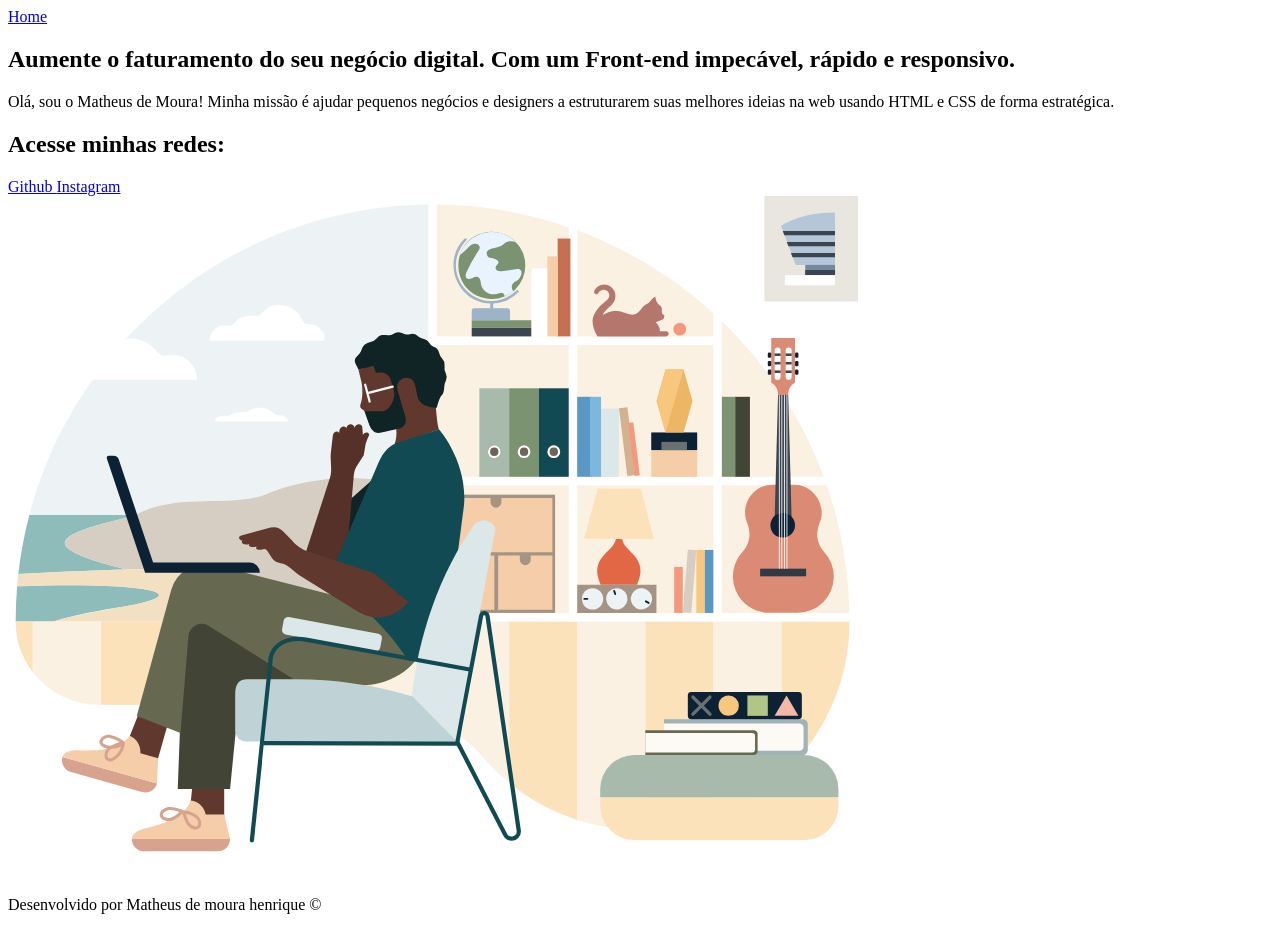
==== PORTFOLIO/index.html @ b752cf72 "Add files via upload" ====
<!DOCTYPE html>
<html lang="pt-br">
<head>
    <meta charset="UTF-8">
    <meta name="viewport" content="width=device-width, initial-scale=1.0">
    <title>Portifolio</title>
    <link rel="stylesheet" href="CSS/estilo.css">
</head>
<body>
      <header class="cabecalho">
        <nav class="cabecalho__menu">
           <a class="cabecalho__menu__link" href="index.html">Home</a>
           <a class="cabecalho__menu__link" href="about.html"></a>
        </nav>
      </header>
      <main class="apresentacao">
        <section class="apresentacao_conteudo">
        <h1 class="apresentacao_conteudo_titulo">Aumente o faturamento do seu negócio digital. <strong class="titulo-destaque">Com um Front-end impecável, rápido e responsivo.</strong> </h1>
        <p class="apresentacao__conteudo__texto">Olá, sou o Matheus de Moura! Minha missão é ajudar pequenos negócios e designers a estruturarem suas melhores ideias na web usando HTML e CSS de forma estratégica.</p>
        <div class="apresentacao__links">
          <h2 class="apresentacao__links__subtitulo">Acesse minhas redes:</h2>
          <a class="apresentacao__links__navegacao"href="https://github.com/matheus260524-dotcom">
          
            Github
          </a>
          <a class="apresentacao__links__navegacao" href="https://instagram.com/mathz_hzx">
           
            Instagram
          </a>
        </div>
        </section>
        <img class="apresentacao__imagem" src="imagem.svg" alt="foto de alguem no cumputador">
      </main>
      <footer class="rodape">
          <p>Desenvolvido por Matheus de moura henrique &copy;</p>
      </footer>
</body>
</html>
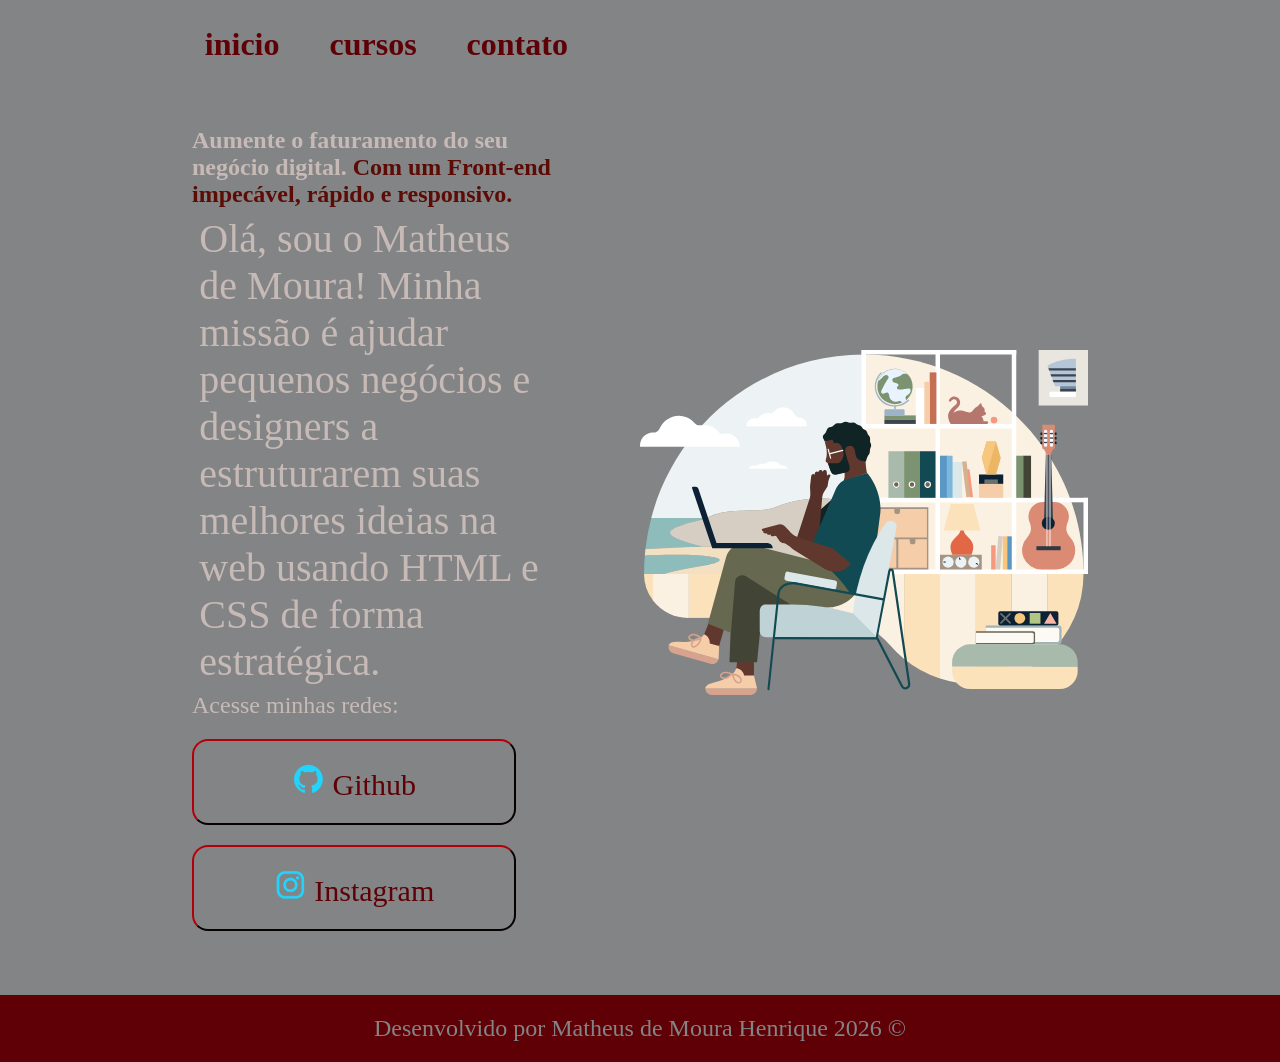
==== commit 9103f856: "Add files via upload" ====
--- a/PORTFOLIO/index.html
+++ b/PORTFOLIO/index.html
@@ -4,13 +4,14 @@
     <meta charset="UTF-8">
     <meta name="viewport" content="width=device-width, initial-scale=1.0">
     <title>Portifolio</title>
-    <link rel="stylesheet" href="CSS/estilo.css">
+    <link rel="stylesheet" href="css/estilo.css">
 </head>
 <body>
       <header class="cabecalho">
         <nav class="cabecalho__menu">
-           <a class="cabecalho__menu__link" href="index.html">Home</a>
-           <a class="cabecalho__menu__link" href="about.html"></a>
+           <a class="cabecalho__menu__link" href="index.html">inicio</a>
+           <a class="cabecalho__menu__link" href="about.html">cursos</a>
+             <a class="cabecalho__menu__link" href="contato.html">contato</a>
         </nav>
       </header>
       <main class="apresentacao">
@@ -19,20 +20,21 @@
         <p class="apresentacao__conteudo__texto">Olá, sou o Matheus de Moura! Minha missão é ajudar pequenos negócios e designers a estruturarem suas melhores ideias na web usando HTML e CSS de forma estratégica.</p>
         <div class="apresentacao__links">
           <h2 class="apresentacao__links__subtitulo">Acesse minhas redes:</h2>
-          <a class="apresentacao__links__navegacao"href="https://github.com/matheus260524-dotcom">
-          
+          <a class="apresentacao__links__links"href="https://github.com/matheus260524-dotcom">
+          <img src="imagens/github.png" alt="">
             Github
           </a>
-          <a class="apresentacao__links__navegacao" href="https://instagram.com/mathz_hzx">
-           
+          <a class="apresentacao__links__links" href="https://instagram.com/mathz_hzx">
+           <img src="imagens/instagram.png" alt="">
             Instagram
           </a>
         </div>
         </section>
-        <img class="apresentacao__imagem" src="imagem.svg" alt="foto de alguem no cumputador">
+        <img class="apresentacao__imagem" src="imagens/imagem.svg" alt="foto de alguem no cumputador">
       </main>
+      <script src="js.js"></script>
       <footer class="rodape">
-          <p>Desenvolvido por Matheus de moura henrique &copy;</p>
+          <p>Desenvolvido por Matheus de Moura Henrique 2026 &copy;</p>
       </footer>
 </body>
 </html>
--- a/PORTFOLIO/css/estilo.css
+++ b/PORTFOLIO/css/estilo.css
@@ -0,0 +1,139 @@
+
+@import url('https://fonts.googleapis.com/css2?family=Google+Sans+Flex:opsz,wght@6..144,1..1000&family=Inter:ital,opsz,wght@0,14..32,100..900;1,14..32,100..900&display=swap');
+
+:root{
+    --cor-primaria: #828485;
+    --cor-secundaria: #c7bab6;
+    --cor-terciaria: #5c0b05;
+    --cor-quarta: #5E0006;
+
+}
+
+*{
+    margin: 0;
+    padding: 0;
+}
+
+Body{
+   box-sizing: border-box;
+   background-color: var(--cor-primaria); 
+   color: var(--cor-secundaria);
+}
+
+.cabecalho{
+     padding: 2% 0% 0% 16%; 
+}
+
+.cabecalho__menu{
+    display: flex;
+    gap: 50px;
+}
+
+.cabecalho__menu__link{
+   font-family:  var(--cor-quarta);
+   font-size:2.0rem;
+   font-weight: 700;
+   color:var(--cor-quarta);
+   text-decoration: none;
+   background-color: var(--cor-primaria);
+}
+
+
+.titulo-destaque{
+   color: var(--cor-terciaria);
+}
+
+.apresentacao {
+    padding: 5% 15%;
+    display: flex;
+    align-items: center;
+    justify-content: space-between;
+    gap:82px;
+}
+
+.apresentacao__conteudo{
+    width: 50%;
+    display: flex;
+    flex-direction: column;
+    gap:40px;
+}
+
+.apresentacao__conteudo__titulo{
+    font-size: 2.25rem;
+    
+}
+
+.apresentacao__conteudo__texto{
+    font-size: 2.5rem;
+    display: flex;
+    margin: 2%;
+    
+}
+
+.apresentacao__links{
+    display: flex; 
+    flex-direction: column;
+    justify-content: space-between;
+    gap: 20px;
+}
+
+.apresentacao__links__subtitulo{
+    font-weight: 400;
+    font-size: 1.5rem;
+}
+
+.apresentacao__links__links{
+    border: 2px outset var(--cor-quarta);
+    justify-self: center;
+    width: 320px;
+    text-align: center;
+    border-radius: 16px;
+    font-size: 30px;
+    color: var(--cor-quarta);
+    padding: 21.5px 0 ;
+    text-decoration: none;
+
+}
+.apresentacao__links__links:hover{
+    cursor: pointer;
+    background-color: rgb(207, 212, 218);
+
+}
+
+
+
+.apresentacao__imagem{
+    width: 50%;
+}
+
+
+.rodape{
+    padding: 20px;
+    color: var(--cor-primaria);
+    background-color: var(--cor-quarta);
+    text-align: center;
+    font-size: 1.5rem;
+    font-weight: 20;
+}
+
+@media (max-width: 1200px){
+    .cabecalho{
+        padding: auto;
+        
+        
+    }
+
+    .cabecalho__menu{
+        justify-content: center;
+        width: auto;
+    }
+
+    .apresentacao{
+        flex-direction: column-reverse;
+        padding: auto;
+    }
+
+    .apresentacao__conteudo{
+        width: auto;
+    }
+}
